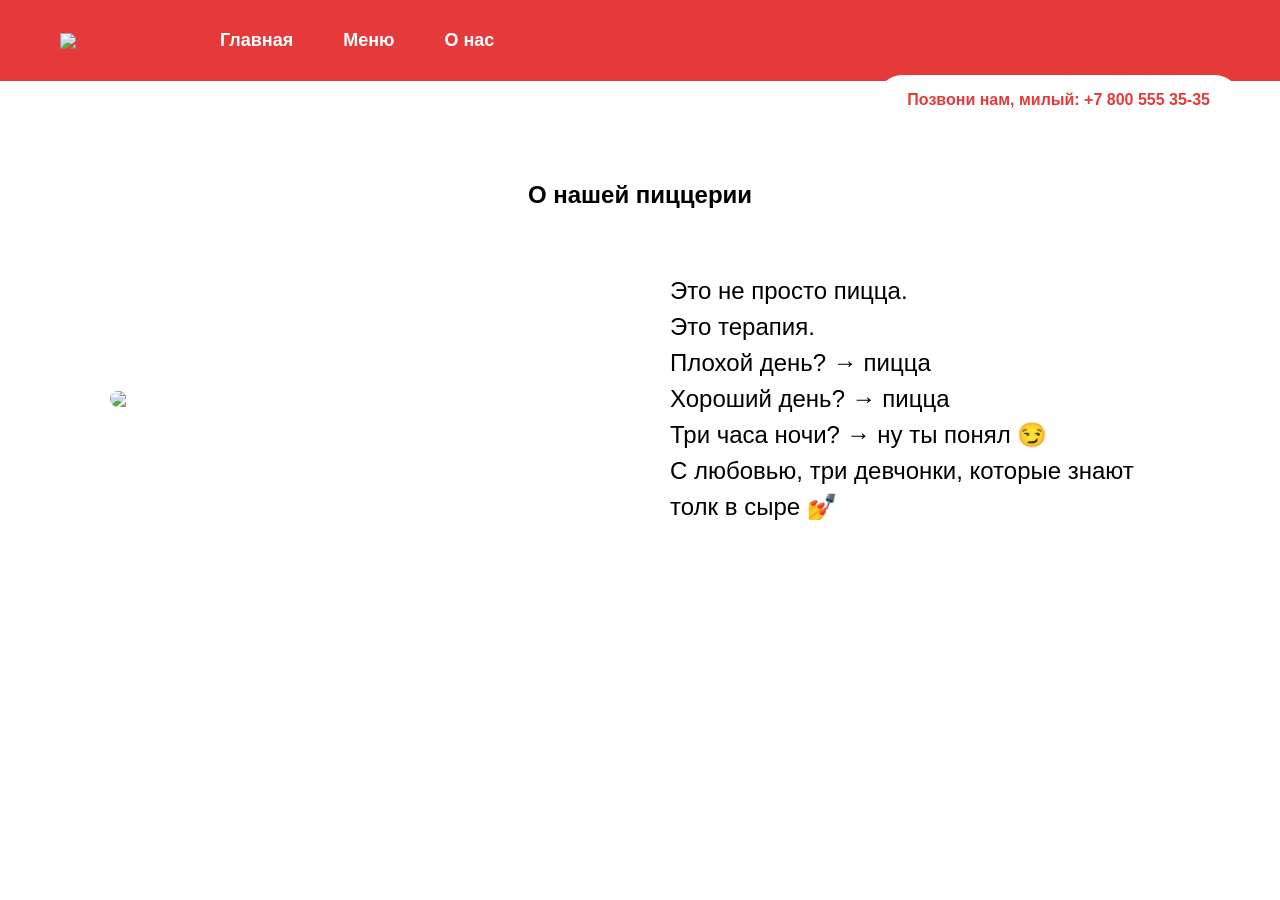
==== about.html @ a7f71a2f "Add files via upload" ====
<!DOCTYPE html>
<html lang="ru">
<head>
<meta charset="UTF-8">
<title>О нас</title>
<link rel="stylesheet" href="style.css">
</head>

<body>

<header>
<div class="nav">

<div class="left">

<div class="logo">
<img src="logotipipi.png">
</div>

<ul class="menu">
<li><a href="index.html">Главная</a></li>
<li><a href="index.html#menu">Меню</a></li>
<li><a href="about.html">О нас</a></li>
</ul>

</div>

<div class="phone">
Позвони нам, милый: +7 800 555 35-35
</div>

</div>
</header>

<section class="about-page">

<h1>О нашей пиццерии</h1>

<div class="about-content">

<img src="about.png" class="about-img">

<p class="about-text">
Это не просто пицца.
<br>
Это терапия.
<br>
Плохой день? → пицца
<br>
Хороший день? → пицца
<br>
Три часа ночи? → ну ты понял 😏
<br>
С любовью, три девчонки, которые знают толк в сыре 💅
</p>

</div>

</section>

</body>
</html>
---- style.css ----
body{
font-family:'Poppins', sans-serif;
margin:0;
background:#fff;
}

header{
display:flex;
justify-content: space-between;
align-items: center;
padding:10px 40px;
background:#e63939;
color:white;
position: relative;
}



.left {
    display: flex;
    align-items: center;
    gap: 40px;
}
.logo{
    display:flex;
    align-items:center;
    font-size:24px;
    font-weight:bold;
    gap:15px;
}
    
.logo img{
    width:120px; 
    height: auto;   
}

 .menu{
    display:flex;
    list-style:none;
    gap:50px;
    margin:0;
    padding:0;
 }

 .menu a{
color: white;
text-decoration: none;
font-weight: 600;
font-size: 18px;
transition: opacity 0.3s;
 }

 .menu a:hover{
 opacity: 0.8;

 }
            
nav a{
color:white;
margin:15px;
text-decoration:none;
}

.about{
padding-top: -40px;
}

.about h2{
    margin-top: 0;
}

.hero{
text-align:center;
padding:10px 10px 30px;
background:#e63939;
color:white;
border-bottom-left-radius:10000px;
border-bottom-right-radius:10000px;
}

.hero h2{
    font-size:60px;
    font-weight:700;
    letter-spacing:5px;
    text-shadow: 0 4px 10px rgba(0,0,0,0.2);
    margin: 10px 0;
}

.order-btn{
display:inline-block;
padding:22px 55px;
background:white;
color:#e63939;
font-size:26px;
border-radius:40px;
text-decoration:none;
font-weight:bold;
margin-top:-10px;
}

html{
scroll-behavior: smooth;
}

#menu{
padding:50px 20px;
text-align:center;
display: flex !important;
flex-direction: row !important;
flex-wrap: wrap;
justify-content: center;
align-items: stretch;
gap: 30px;
}

#menu h2 {
    width: 100%;
    text-align: center;
    margin-bottom: 20px;
}

.pizza-card img{
    width:100%;
    height: 200px;
    object-fit: contain;
    margin-bottom: 15px;
}

.hero-pizza{
    width:550px;
    display:block;
    margin:10px auto;
    transform: scaleX(1.2);
}

.pizza-card p {
    flex-grow: 1;
    font-size: 14px;
    color: #777;
}

.pizza-card span {
    display:block;
    margin-top: 10px;
    font-weight: bold;
    font-size: 20px;
    color: #e63939;
}

footer{
background:#222;
color:white;
text-align:center;
padding:20px;
}

.nav{
display: flex !important;
align-items: center;
padding: 20px;
background: #e63939;
color:white;
justify-content: space-between !important;
}

.phone{
    background:white;
    color:#e63939;
    padding:16px 30px;
    border-radius:30px;
    font-weight:600;
    font-size:16px;
    width:max-content;
    margin-left:auto !important;
    white-space: nowrap;
    position: absolute;
    right: 40px;
    top: 70px;
    align-self: center;
    transform: translateY(5px);
}

.about-page{
padding:80px 40px;
text-align:center;
}

.about-content{
display:flex;
align-items:center;
justify-content:center;
gap:60px;
margin-top:40px;
}

.about-img{
width:500px;
border-radius:20px;
}

.about-text{
max-width:500px;
font-size:24px;
text-align:left;
line-height:1.5;
}


.map-section{
padding:40px 40px;
text-align:center;
}

.map-section h2{
margin-top:0;
margin-bottom:30px;
font-size:30px;
}

.map-content{
display:flex;
align-items:center;
justify-content:center;
gap:50px;
}

.map-frame iframe{
width:900px;
height:500px;
border:0;
border-radius:20px;
}

.map-text{
max-width:400px;
font-size:24px;
text-align:left;
line-height:1.5;
}

.card-inner{
width:100%;
height:100%;
position:relative;
transition: transform 0.6s;
transform-style: preserve-3d;
}
/* переворот */
.pizza-card:hover .card-inner {
    transform: rotateY(180deg);
}
.card-front,
.card-back{
position:absolute;
width:100%;
height:100%;
top:0;
left:0;
background:white;
border-radius:20px;
backface-visibility:hidden;
box-shadow:0 10px 20px rgba(0,0,0,0.1);
padding:20px;
box-sizing:border-box;
display:flex;
flex-direction:column;
align-items:center;
justify-content:center;
text-align:center;
}
/* перед */
.card-front img {
    width: 100%;
    height: 180px;
    object-fit: contain;
}

.card-back {
    transform: rotateY(180deg);
    text-align: center;
    display: flex;
    flex-direction: column;
    justify-content: center;
    align-items: center;
    gap: 10px;
    transform:rotateY(180deg);
}
/* кнопка */
.card-back button {
    margin-top: 15px;
    padding: 12px;
    border: none;
    border-radius: 20px;
    background: #e63939;
    color: white;
    cursor: pointer;
}
.card-back h3,
.card-back h4,
.card-back p {
    margin: 5px 0;
}

.card-back p {
    min-height: 40px;
}

.size-select{
display: flex;
gap: 10px;
margin: 10px 0;
}

.size-select button{
padding: 6px 12px;
border-radius: 15px;
border:1px solid #e63939;
background: white;
color: #e63939;
cursor: pointer;
}

.size-select button.active{
background: #e63939;
color: white;
}

.size-select button:hover{
background-color: #e63939;
color: white;
}

.cart-button{
position: fixed;
bottom: 30px;
right: 30px;
background: #e63939;
color: white;
padding: 18px 22px;
border-radius: 50px;
font-size: 28px;
font-weight: bold;
box-shadow: 0 10px 20px rgba(0,0,0,0.2);
cursor: pointer;
z-index: 1000;
text-decoration: none;
}
.size-select{
display:flex;
gap:10px;
margin:10px 0;
}

.size-select button{
padding:6px 12px;
border-radius:15px;
border:1px solid #e63939;
background:white;
color:#e63939;
cursor:pointer;
}

.size-select button.active{
background:#e63939;
color:white;
}
.cart-button:hover{
    background: #c72f2f;
    transform: scale(1.1 );
}
.cart-container{
display:flex;
flex-wrap: wrap;
justify-content: center;
gap:30px;
margin-top:40px;
}

.cart-item{
width:280px;
background:white;
border-radius:20px;
padding:20px;
box-shadow:0 10px 20px rgba(0,0,0,0.1);
text-align:center;
}

.cart-img{
width:120px;
border-radius:10px;
}

.cart-button span{
background:#e63939;
color:white;
border-radius:50%;
padding:3px 8px;
margin-left:6px;
font-size:14px;
}

.cart-items{
display:flex;
flex-wrap:wrap;
gap:30px;
justify-content:center;
}

.cart-buttons{
    position: fixed;
    bottom: 30px;
    right: 30px;
    display:flex;
    flex-direction: column;
    gap:15px;
}

.clear-cart{
background:#e63939;
color:white;
border:none;
cursor:pointer;
width: 220px;        /* одинаковая ширина */
padding: 15px;
font-size: 18px;
border-radius: 25px;
}

.order-btn{
background:#2ecc71;
color:white;
border:none;
cursor:pointer;
width: 220px;        /* одинаковая ширина */
padding: 15px;
font-size: 18px;
border-radius: 25px;
}

.fly-pizza {
    position: fixed;
    width: 100px;
    pointer-events: none;
    z-index: 9999;
    transition: all 0.8s cubic-bezier(0.5, -0.5, 1, 1);
}


.modal-content input{
    padding:10px;
    border-radius:10px;
    border:1px solid #ccc;
}

.modal-content button{
    padding:12px;
    border:none;
    border-radius:20px;
    background:#e63939;
    color:white;
    cursor:pointer;
}
.modal{
    position: fixed;
    top:0;
    left:0;
    width:100%;
    height:100%;
    background: rgba(0,0,0,0.5);
    display:none;
    justify-content:center;
    align-items:center;
    z-index:9999;
}

.modal-content{
    background:white;
    padding:30px;
    border-radius:20px;
    text-align:center;
    display:flex;
    flex-direction:column;
    gap:15px;
    width:300px;
}

.payment-methods{
    display:flex;
    flex-direction:column;
    gap:10px;
    text-align:left;
}

.payment-methods label{
    background:#f5f5f5;
    padding:10px;
    border-radius:10px;
    cursor:pointer;
}

.payment-methods input{
    margin-right:8px;
}
textarea{
width:100%;
padding:10px;
margin-top:10px;
border-radius:10px;
border:1px solid #ccc;
font-size:16px;
resize:none;
}

#card-fields input{
margin-top:10px;
}

.card-front{
    position: relative; /* важно */
}

.badge{
    position: absolute;
    top: 10px;
    right: 10px;
    background: #e63939;
    color: white;
    font-size: 12px;
    padding: 8px 10px;
    border-radius: 50px;
    font-weight: bold;
    transform: rotate(15deg); /* чуть повернута, выглядит живее */
    z-index: 2;
}
.pizza-card{
width:280px;
height:380px;
perspective:1000px;
}
.pizza-card:hover .card-inner{
transform:rotateY(180deg);
}
.card-front img{
width:100%;
height:180px;
object-fit:contain;
margin-bottom:10px;
}
.account-btn{
    background:#e63939;
    color:white;
    padding:10px 18px;
    border-radius:20px;
    text-decoration:none;
    margin-right:20px;
}
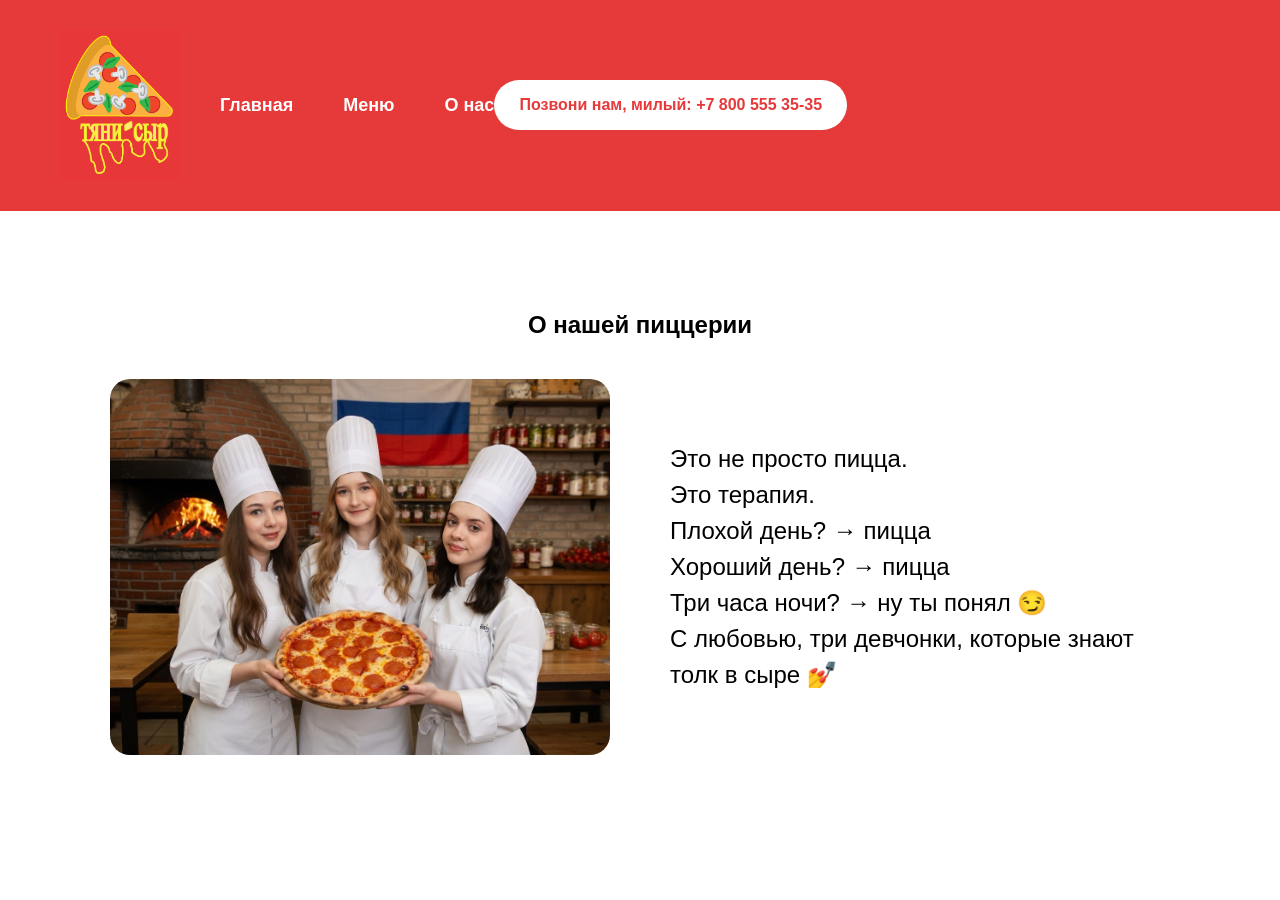
==== commit f017252c: "Add files via upload" ====
--- a/about.html
+++ b/about.html
@@ -3,6 +3,7 @@
 <head>
 <meta charset="UTF-8">
 <title>О нас</title>
+<meta name="viewport" content="width=device-width, initial-scale=1.0">
 <link rel="stylesheet" href="style.css">
 </head>
 
--- a/style.css
+++ b/style.css
@@ -1,3 +1,12 @@
+*{
+    box-sizing:border-box;
+}
+
+html,body{
+    overflow-x:hidden;
+    width:100%;
+}
+
 body{
 font-family:'Poppins', sans-serif;
 margin:0;
@@ -166,18 +175,11 @@
 .phone{
     background:white;
     color:#e63939;
-    padding:16px 30px;
+    padding:16px 25px;
     border-radius:30px;
     font-weight:600;
     font-size:16px;
-    width:max-content;
-    margin-left:auto !important;
-    white-space: nowrap;
-    position: absolute;
-    right: 40px;
-    top: 70px;
-    align-self: center;
-    transform: translateY(5px);
+    white-space:nowrap;
 }
 
 .about-page{
@@ -555,3 +557,325 @@
     margin-right:20px;
 }
 
+@media (max-width: 768px) {
+
+.nav{
+    flex-direction:column;
+    gap:15px;
+}
+
+.menu{
+    flex-wrap:wrap;
+    justify-content:center;
+}
+
+.hero h2{
+    font-size:32px;
+    text-align:center;
+}
+
+.hero-pizza{
+    width:90%;
+    max-width:350px;
+}
+
+#menu{
+    display:flex;
+    flex-wrap:wrap;
+    justify-content:center;
+}
+
+.pizza-card{
+    width:90%;
+    max-width:320px;
+}
+
+.cart-button{
+    right:15px;
+    bottom:15px;
+}
+
+.phone{
+    text-align:center;
+}
+
+}
+/* ===== АДАПТАЦИЯ ДЛЯ ТЕЛЕФОНОВ ===== */
+@media (max-width: 768px) {
+
+
+body{
+overflow-x:hidden;
+}
+
+/* ШАПКА */
+
+header{
+padding:0;
+}
+
+.nav{
+display:flex;
+flex-direction:column;
+align-items:center;
+justify-content:center;
+padding:15px 10px;
+gap:15px;
+}
+
+.left{
+display:flex;
+flex-direction:column;
+align-items:center;
+gap:15px;
+width:100%;
+}
+
+.logo img{
+width:120px;
+height:auto;
+}
+
+.phone{
+position:static !important;
+transform:none !important;
+margin:0 auto !important;
+width:90%;
+max-width:400px;
+font-size:18px;
+text-align:center;
+white-space:normal;
+padding:15px;
+}
+
+.menu{
+display:flex;
+justify-content:center;
+align-items:center;
+flex-wrap:wrap;
+gap:20px;
+padding:0;
+margin:0;
+}
+
+.menu a{
+font-size:20px;
+}
+
+/* ГЛАВНЫЙ БАННЕР */
+
+.hero{
+padding:20px 15px 40px;
+}
+
+.hero h2{
+font-size:42px;
+line-height:1.3;
+letter-spacing:1px;
+padding:0 10px;
+}
+
+.hero-pizza{
+width:90%;
+max-width:350px;
+}
+
+/* КАРТОЧКИ ПИЦЦ */
+
+#menu{
+padding:30px 10px;
+gap:20px;
+}
+
+.pizza-card{
+width:95%;
+max-width:340px;
+height:420px;
+}
+
+.card-front h3,
+.card-back h3{
+font-size:24px;
+}
+
+.card-front p,
+.card-back p{
+font-size:16px;
+}
+
+.card-front span{
+font-size:24px;
+}
+
+.size-select{
+justify-content:center;
+}
+
+.size-select button{
+font-size:18px;
+padding:10px 14px;
+}
+
+.add-cart{
+width:100%;
+font-size:18px;
+padding:14px;
+}
+
+/* О НАС */
+
+.about-content{
+display:flex;
+flex-direction:column;
+gap:20px;
+}
+
+.about-img{
+width:95%;
+max-width:400px;
+}
+
+.about-text{
+width:95%;
+font-size:18px;
+text-align:center;
+}
+
+/* ДОСТАВКА */
+
+.map-content{
+display:flex;
+flex-direction:column;
+gap:20px;
+}
+
+.map-frame iframe{
+width:95%;
+height:300px;
+}
+
+.map-text{
+width:95%;
+font-size:18px;
+text-align:center;
+}
+
+/* КОРЗИНА */
+
+.cart-button{
+font-size:22px;
+padding:18px 24px;
+bottom:15px;
+right:10px;
+}
+
+.cart-container{
+width:100%;
+padding:0 10px;
+}
+
+.cart-item{
+width:100% !important;
+padding:15px;
+}
+
+.item-info{
+gap:15px;
+}
+
+.item-info img{
+width:90px !important;
+height:90px !important;
+object-fit:contain;
+}
+
+.item-text strong{
+font-size:20px;
+}
+
+.item-text small{
+font-size:16px;
+}
+
+.cart-buttons{
+position:static;
+display:flex;
+flex-direction:column;
+align-items:center;
+margin:20px 0;
+}
+
+.clear-cart,
+.order-btn{
+width:95%;
+max-width:350px;
+height:60px;
+font-size:20px;
+}
+
+/* МОДАЛЬНОЕ ОКНО */
+
+.modal-content{
+width:95%;
+max-width:none;
+padding:20px;
+}
+
+.modal-content h2{
+font-size:28px;
+}
+
+.modal-content input,
+.modal-content textarea,
+.modal-content select{
+font-size:18px;
+padding:12px;
+}
+
+.modal-content button{
+font-size:18px;
+}
+
+/* ЛОГИН И РЕГИСТРАЦИЯ */
+
+.login-container,
+.register-container,
+.profile-container{
+width:95%;
+margin:auto;
+padding:20px;
+}
+
+.login-container input,
+.register-container input{
+font-size:18px;
+padding:12px;
+width:100%;
+}
+
+.login-container button,
+.register-container button{
+width:100%;
+height:55px;
+font-size:18px;
+}
+
+/* ОБЩИЕ ТЕКСТЫ */
+
+h1{
+font-size:38px;
+}
+
+h2{
+font-size:32px;
+}
+
+h3{
+font-size:24px;
+}
+
+p{
+font-size:18px;
+}
+
+}
